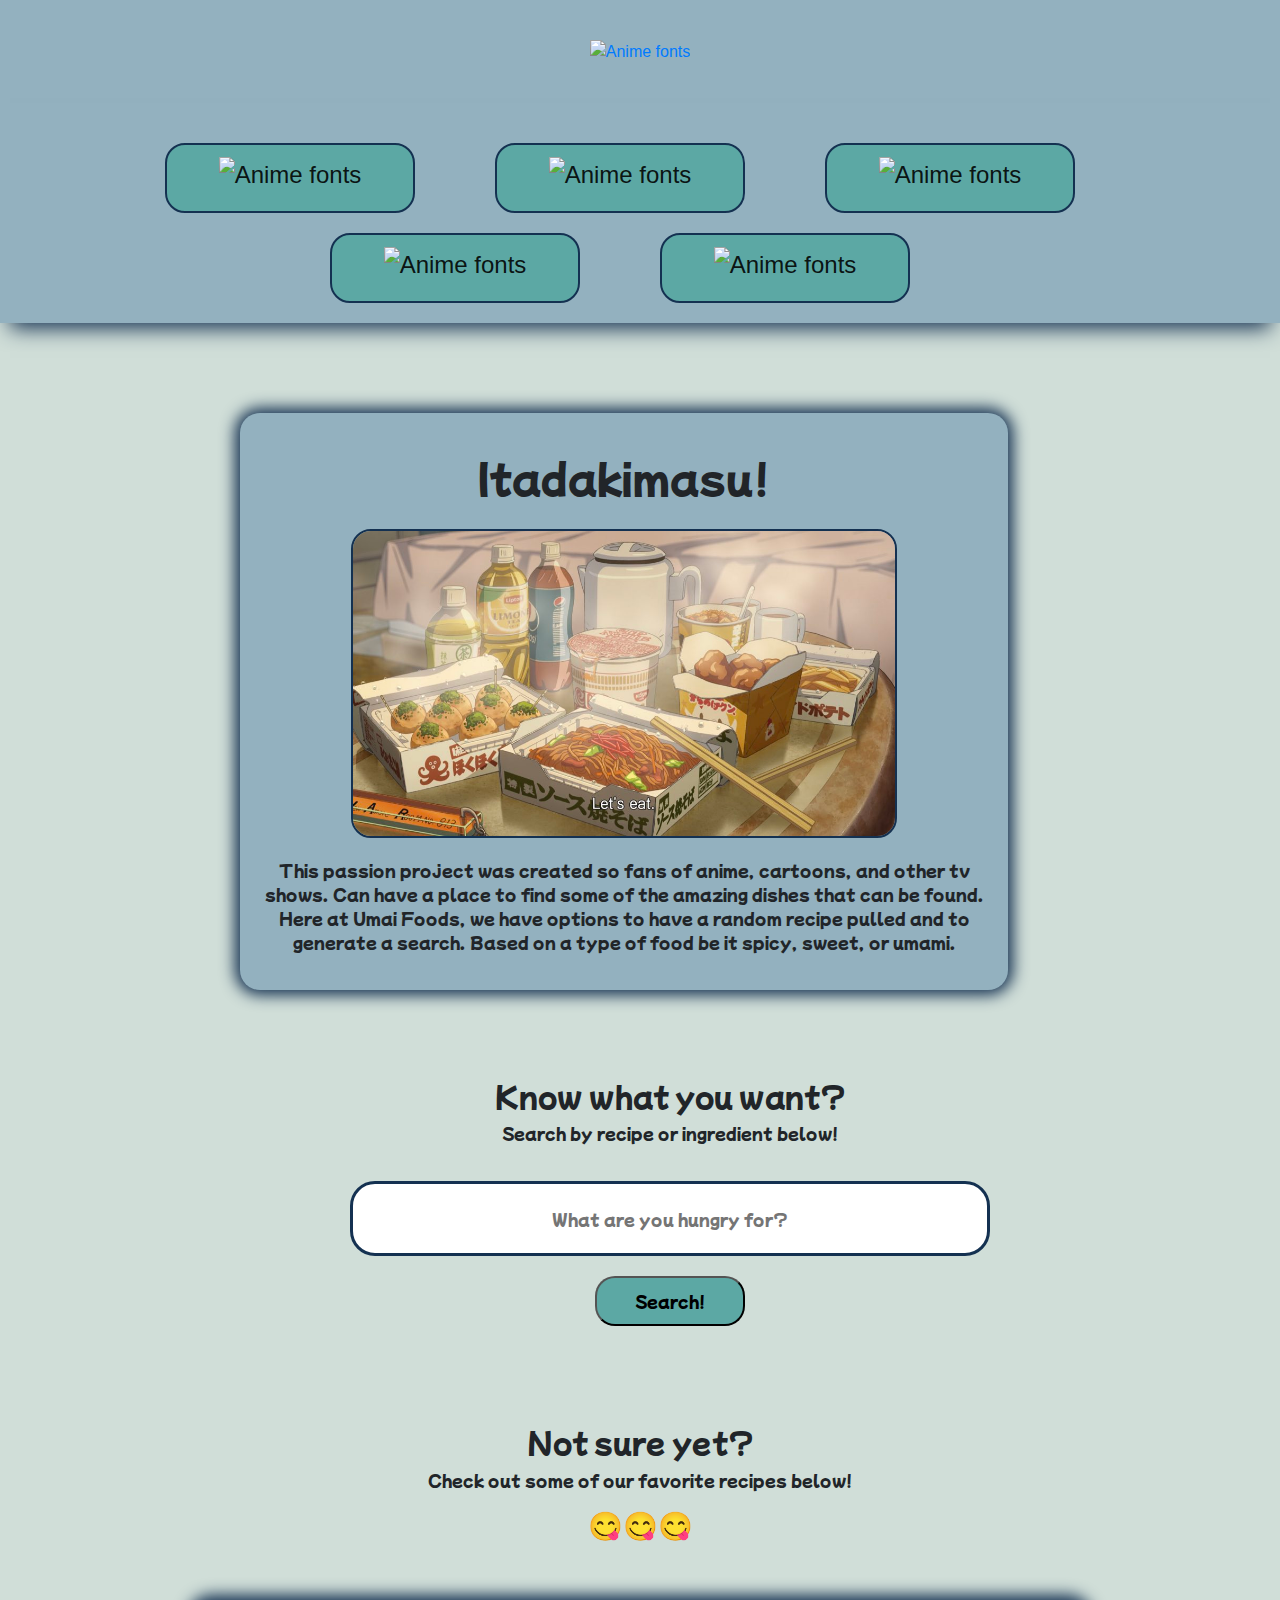
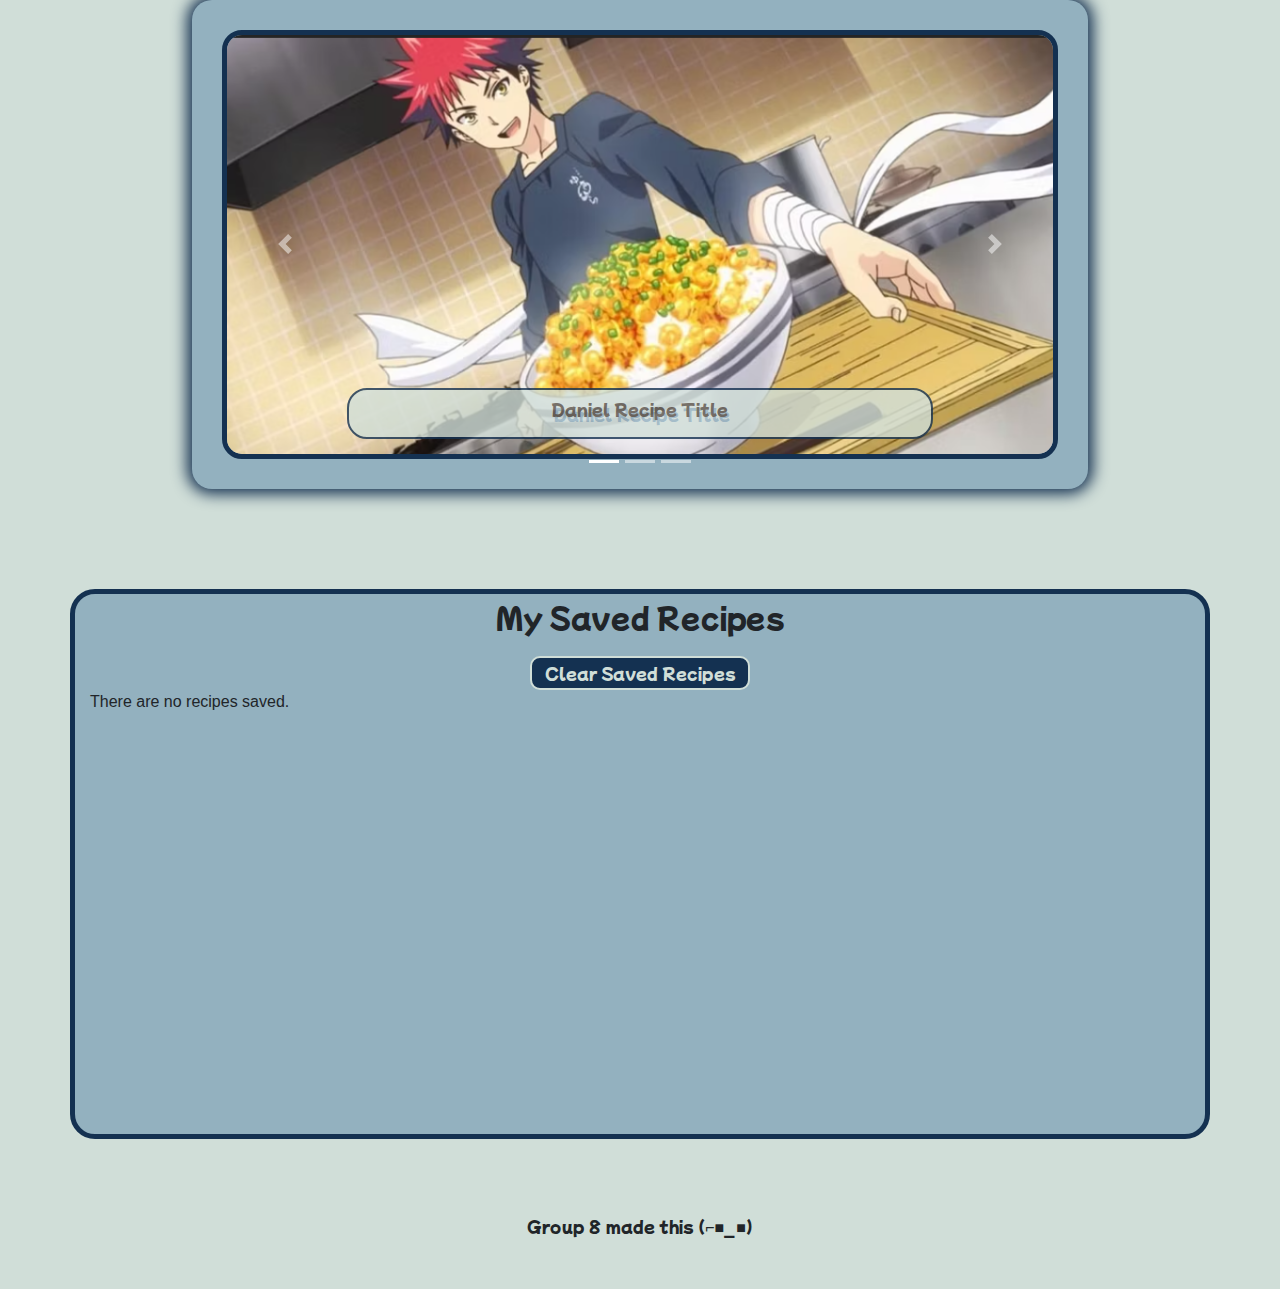
==== index.html @ 4c0e328c "Merge pull request #60 from Idjjurado/page-styling" ====
<!DOCTYPE html>
<html lang="en">
<head>
    <meta charset="UTF-8">
    <meta http-equiv="X-UA-Compatible" content="IE=edge">
    <meta name="viewport" content="width=device-width, initial-scale=1.0">
    <title>UMAI FOODS! 🌶 </title>
    <link rel="stylesheet" href="https://cdn.jsdelivr.net/npm/bootstrap@4.3.1/dist/css/bootstrap.min.css" 
    integrity="sha384-ggOyR0iXCbMQv3Xipma34MD+dH/1fQ784/j6cY/iJTQUOhcWr7x9JvoRxT2MZw1T" 
    crossorigin="anonymous">

           <!-- google fonts -->
    <link rel="preconnect" href="https://fonts.googleapis.com">
    <link rel="preconnect" href="https://fonts.gstatic.com" crossorigin>
    <link href="https://fonts.googleapis.com/css2?family=Indie+Flower&family=Sedgwick+Ave+Display&family=Varela+Round&display=swap" rel="stylesheet">
    <link href="https://fonts.googleapis.com/css2?family=Mochiy+Pop+P+One&display=swap" rel="stylesheet">
  
    <link rel="stylesheet" href="//code.jquery.com/ui/1.13.2/themes/base/jquery-ui.css">
    <link rel="stylesheet" href="./assets/css/reset.css">
    <link href="https://cdn.jsdelivr.net/npm/bootstrap@5.1.3/dist/css/bootstrap.min.css" rel="stylesheet" 
    integrity="sha384-1BmE4kWBq78iYhFldvKuhfTAU6auU8tT94WrHftjDbrCEXSU1oBoqyl2QvZ6jIW3" crossorigin="anonymous">
    <link rel="stylesheet" href="https://cdn.jsdelivr.net/npm/bootstrap@4.3.1/dist/css/bootstrap.min.css">

    <link rel="stylesheet" href="./assets/css/style.css">

</head>
<body>
  <header>
  <div id="headerTitle">
    <h3>(∩^o^)⊃━☆</h3>
    <a href="./index.html"><span>
      <img src="./assets/images/sootsprite.gif" alt="animated dancing soot sprite">
    </span><img src="https://see.fontimg.com/api/renderfont4/1pK2/eyJyIjoiZnMiLCJoIjo2NSwidyI6MTAwMCwiZnMiOjY1LCJmZ2MiOiIjMDAwMDAwIiwiYmdjIjoiI0ZGRkZGRiIsInQiOjF9/VW1haSBGb29kcw/yeyey.png" 
    alt="Anime fonts"><span>
      <img src="./assets/images/sootsprite.gif" alt="animated dancing soot sprite">
    </span></a>
    <h3>o(^▽^)o</h3>
  </div>
    <nav class="navbar navbar-expand-lg navbar-light">
        <section class="container-fluid">
          <button class="navbar-toggler" type="button" data-bs-toggle="collapse" data-bs-target="#navbarTogglerDemo01" 
          aria-controls="navbarTogglerDemo01" aria-expanded="false" aria-label="Toggle navigation">
            <span class="navbar-toggler-icon"></span>
          </button>
          <section class="collapse navbar-collapse" id="navbarTogglerDemo01">
            <ul class="navbar-nav me-auto mb-2 mb-lg-0">
              <li class="nav-item">
                <a class="nav-link one active" href="./umami.html">
                  <img src="https://see.fontimg.com/api/renderfont4/1pK2/eyJyIjoiZnMiLCJoIjozMCwidyI6MTAwMCwiZnMiOjMwLCJmZ2MiOiIjMDAwMDAwIiwiYmdjIjoiI0ZGRkZGRiIsInQiOjF9/dW1hbWk/yeyey.png" alt="Anime fonts">
                  <span class="hover-text">🍄うま味🍄</span>
                </a>
              </li>
              <li class="nav-item">
                <a class="nav-link two active" href="./sweet.html">
                  <img src="https://see.fontimg.com/api/renderfont4/1pK2/eyJyIjoiZnMiLCJoIjozMCwidyI6MTAwMCwiZnMiOjMwLCJmZ2MiOiIjMDAwMDAwIiwiYmdjIjoiI0ZGRkZGRiIsInQiOjF9/c3dlZXQ/yeyey.png" alt="Anime fonts">
                  <span class="hover-text">🍭甘い🍭</span>
                </a>
              </li>
              <li class="nav-item">
                <a class="nav-link three active" href="./spicy.html">
                  <img src="https://see.fontimg.com/api/renderfont4/1pK2/eyJyIjoiZnMiLCJoIjozMCwidyI6MTAwMCwiZnMiOjMwLCJmZ2MiOiIjMDAwMDAwIiwiYmdjIjoiI0ZGRkZGRiIsInQiOjF9/c3BpY3k/yeyey.png" alt="Anime fonts">
                  <span class="hover-text">🔥辛い食べ物🔥</span>
                </a>
              </li>
              <li class="nav-item">
                <a class="nav-link four active" href="./Surprise.html">
                  <img src="https://see.fontimg.com/api/renderfont4/1pK2/eyJyIjoiZnMiLCJoIjozMCwidyI6MTAwMCwiZnMiOjMwLCJmZ2MiOiIjMDAwMDAwIiwiYmdjIjoiI0ZGRkZGRiIsInQiOjF9/c3VycHJpc2UgbWU/yeyey.png" alt="Anime fonts">
                  <span class="hover-text">‼️サプライズ‼️</span>
                </a>
              </li>
              <li class="nav-item">
                <a class="nav-link five active" href="#favorites">
                  <img src="https://see.fontimg.com/api/renderfont4/1pK2/eyJyIjoiZnMiLCJoIjozMCwidyI6MTAwMCwiZnMiOjMwLCJmZ2MiOiIjMDAwMDAwIiwiYmdjIjoiI0ZGRkZGRiIsInQiOjF9/ZmF2b3JpdGVz/yeyey.png" alt="Anime fonts">
                  <span class="hover-text">(❤️ ω ❤️)</span>
                </a>
              </li>
            </ul>
          </section>
        </section>
      </nav>
  </header>
  <div id="mainEL">
    <div id="firstEL">
      <aside id="about-us">
        <h3>Itadakimasu!</h3>
        <img id="aboutImage" src="./assets/images/Food Banner.jpg" alt="feast with caption lets eat">
        <p>This passion project was created so fans of anime, cartoons,
           and other tv shows. Can have a place to find some of the amazing
           dishes that can be found. Here at Umai Foods, we have
           options to have a random recipe pulled and to generate a search.
           Based on a type of food be it spicy, sweet, or umami.
      </aside>
    </div>

    <div  id="searchEL">
      <h3>Know what you want?</h3>
      <p>Search by recipe or ingredient below!</p>
      <input type="textbox" id="input-recipe" placeholder="What are you hungry for?">
      <a href="./recipe-search.html"><button>Search!</button></a>
    </div>

  <!-- Carosousel Body -->
  <section id="thirdEL">
    <div>
      <h3>Not sure yet?</h3>
      <p>Check out some of our favorite recipes below!</p>
      <h3>😋😋😋</h3>
    </div>
      <div id="carouselExampleIndicators" class="carousel slide" data-ride="carousel">
        <ol class="carousel-indicators">
          <li data-target="#carouselExampleIndicators" data-slide-to="0" class="active"></li>
          <li data-target="#carouselExampleIndicators" data-slide-to="1"></li>
          <li data-target="#carouselExampleIndicators" data-slide-to="2"></li>
        </ol>
        <div class="carousel-inner">
          <!-- <h2>Featured Recipes: 😋</h2> -->
        <div class="carousel-item active">
          <a href="">
            <img class="d-block w-100" src="./assets/images/potato.png" alt="First slide">
          </a>
          <div class="carousel-caption d-none d-md-block">
            <h3>Daniel Recipe Title</h3>
          </div>
          </div>
        <div class="carousel-item">
          <a href="">
            <img class="d-block w-100" src="./assets/images/potato.png" alt="Second slide">
          </a>
            <div class="carousel-caption d-none d-md-block">
              <h3>Trenton Recipe Title</h3>
              <p>no one knows what anime this is, and thats ok</p>
              <link href = "https://leitesculinaria.com/372851/recipes-chocolate-peanut-butter-cookies.html">
          </div>
          </div>
        <div class="carousel-item">
          <a href="">
            <img class="d-block w-100" src="./assets/images/potato.png" alt="Third slide">
          </a>
            <div class="carousel-caption d-none d-md-block">
              <h3>Shanna Recipe Title</h3>
            </div>
          </div>
        <div class="carousel-item">
          <a href="">
            <img class="d-block w-100" src="./assets/images/potato.png" alt="Fourth slide">
          </a>
            <div class="carousel-caption d-none d-md-block">
              <h3>Ishmael Recipe Title</h3>
            </div>
        </div>
        <a class="carousel-control-prev" href="#carouselExampleIndicators" role="button" data-slide="prev">
          <span class="carousel-control-prev-icon" aria-hidden="true"></span>
          <span class="sr-only">Previous</span>
        </a>
        <a class="carousel-control-next" href="#carouselExampleIndicators" role="button" data-slide="next">
          <span class="carousel-control-next-icon" aria-hidden="true"></span>
          <span class="sr-only">Next</span>
        </a>
      </section>
      </div>
    
    <section id="bottom">
      <div class="container">
      <h3>My Saved Recipes</h3>
      <button id="clear">Clear Saved Recipes</button>
      <div id="favorites">
        
      </div>
    </div>
    </section>
    

      <footer>
        <section>
              <p>Group 8 made this (⌐■_■)</p>
        </section>
      </footer>
</body>
          <script src="https://code.jquery.com/jquery-3.6.4.min.js" 
          integrity="sha256-oP6HI9z1XaZNBrJURtCoUT5SUnxFr8s3BzRl+cbzUq8=" 
          crossorigin="anonymous">
          </script>    

          <script src="https://code.jquery.com/ui/1.13.2/jquery-ui.js">
          </script>

          <script src="https://cdn.jsdelivr.net/npm/bootstrap@4.3.1/dist/js/bootstrap.min.js" 
          integrity="sha384-JjSmVgyd0p3pXB1rRibZUAYoIIy6OrQ6VrjIEaFf/nJGzIxFDsf4x0xIM+B07jRM" 
          crossorigin="anonymous">
          </script>

          <script src="https://cdn.jsdelivr.net/npm/bootstrap@5.3.0-alpha3/dist/js/bootstrap.bundle.min.js" integrity="sha384-ENjdO4Dr2bkBIFxQpeoTz1HIcje39Wm4jDKdf19U8gI4ddQ3GYNS7NTKfAdVQSZe" 
          crossorigin="anonymous"></script>

          <script src="https://ajax.googleapis.com/ajax/libs/jquery/3.6.4/jquery.min.js"></script>

      <script src="./assets/js/script.js"></script>
</html>
---- assets/css/style.css ----
:root {
--walnut-brown: #585147ff;
--mint-cream: #d0ded8ff;
--cadet-gray: #93b1bfff;
--verdigris: #5ca8a4ff;
--prussian-blue: #143151ff;
}

/* * {
    border: 2px solid black;
} */

body {
    background-color: var(--mint-cream);
}


/* This is all header stuff */

header {
    background-color: var(--cadet-gray);
    width: 100%;
    position: sticky;
    top: 0;
    z-index: 1;
}

ul {
    display: flex;
}

header h3 {
    content-visibility: hidden;
    text-align: center;
    padding-top: 25px;
    height: 75px;
    width: 200px;
}

header h3:hover {
    content-visibility: visible;
}

#headerTitle {
    display: flex;
    justify-content: space-evenly;
    align-items: center;
    background-color: var(--cadet-gray);
    padding: 10px;
}


/* This is all of the buttons in the header */

.nav-item {
    height: fit-content;
    width: fit-content;
    text-align: center;
    min-width: 250px;
    min-height: 70px;
    position: relative;
    right: 30px;
    background-color: var(--verdigris);
    border-radius: 20px;
    margin: 20px 30px 0px 50px;
    padding-top: 10px;
    border: 2px solid var(--prussian-blue);
    font-size: 150%;
}

.three:hover {
    width: 250px;
    height: 35px;
}

.four:hover {
    width: 380px;
    height: 35px;
}

.five:hover {
    width: 300px;
    height: 35px;
}

.navbar {
    box-shadow: 0px 15px 20px -10px var(--prussian-blue);
    padding: 20px;
}

.navbar {
    background-color: var(--cadet-gray);
    display: flex;
}

.nav-link {
    padding: 0;
}

.nav-link img {
    height: 35px;
    background-color: var(--verdigris);
}

.nav-item img:hover {
    display: none;
}


.hover-text {
    display: none;
}

.nav-item img:hover + .hover-text {
    display: inline;
    font-size: 30px;
    padding: 0;
    border-radius: 10px;
    background-color: var(--verdigris);
    font-family: 'Mochiy Pop P One', sans-serif;
 
}


.nav-item:hover + .nav-item img:hover {
    display: none;
}


/* Main page elements */

#mainEL {
    display: flex;
    flex-wrap: wrap;
    flex-direction: row;
    background-color: var(--mint-cream);
}


#about-us {
    background-color: var(--cadet-gray);
    width: 60%;
    margin: 90px;
    text-align: center;
    border-radius: 20px;
    font-family: 'Mochiy Pop P One', sans-serif;
    box-shadow: 0px 0px 15px 5px var(--prussian-blue);
    padding: 20px;
}

#aboutImage {
    width: 75%;
    margin: 20px;
    border: 2px solid var(--prussian-blue);
    border-radius: 20px;
}

#about-us h3 {
    font-size: 40px;
    margin-top: 20px;
    font-family: 'Mochiy Pop P One', sans-serif;
}

#firstEL {
    justify-content: center;
    width: 35%;
    background-color: var(--mint-cream);
}

#searchEL {
    display: flex;
    flex-direction: column;
    justify-content: center;
    align-items: center;
    width: 25%;
    font-family: 'Mochiy Pop P One', sans-serif;
}

#searchEL input {
    height: 75px;
    width: 100%;
    border-radius: 25px;
    border: 3px solid var(--prussian-blue);
    text-align: center;
    font-family: 'Mochiy Pop P One', sans-serif;
    margin: 20px;
}

#searchEL button {
    height: 50px;
    width: 150px;
    background-color: var(--verdigris);
    border-radius: 20px;
}

#searchEL button:hover {
    background-color: var(--cadet-gray);
    border: 2px solid var(--walnut-brown);
    box-shadow: 5px 5px 5px var(--prussian-blue);
}

#thirdEL {
    display: flex;
    flex-direction: column;
    justify-content: center;
    align-items: center;
    background-color: var(--mint-cream);
    width: 40%;
    text-align: center;
    font-family: 'Mochiy Pop P One', sans-serif;
}

#bottom {
    height: 550px;
}

/* This is all the carousel stuff */

#carouselExampleIndicators {
    background-color: var(--cadet-gray);
    box-shadow: 0px 0px 15px 5px var(--prussian-blue);
    height: fit-content;
    width: 70%;
    margin: 50px;
    /* margin-left: 120px; */
    border-radius: 20px;
    padding: 30px;
    z-index: 0;
}

.carousel-inner h2{
    text-align: center;
    padding-bottom:  20px;
    font-family: 'Mochiy Pop P One', sans-serif;
}

.carousel-inner img {
    border-radius: 20px;
    border: 5px solid var(--prussian-blue);
}

.carousel-caption {
    border: 2px solid var(--prussian-blue);
    border-radius: 20px;
    opacity: 0.8;
    background-color: var(--mint-cream);
    height: fit-content;
    font-family: 'Mochiy Pop P One', sans-serif;
    padding: 10px;
}
.carousel-caption > h3 {
    color: var(--walnut-brown);
    text-shadow: 2px 5px var(--cadet-gray);
    font-size: 100%;

}

.carousel-caption > p {
    color: var(--walnut-brown);
}


/* This is the saved recipes container stuff */
.container {
    display: flex;
    flex-direction: column;
    align-items: center;
    height: 100%;
    width: 100%;
    background-color: var(--cadet-gray);
    text-align: center;
    border-radius: 25px;
    border: 5px solid var(--prussian-blue);
}

.container h3 {
    height: 10%;
    width: 100%;
    padding-top: 7px;
    font-family: 'Mochiy Pop P One', sans-serif;
}

.container button {
    width: 20%;
    background-color: var(--prussian-blue);
    color: var(--mint-cream);
    border: 2px solid var(--mint-cream);
    border-radius: 10px;
    font-family: 'Mochiy Pop P One', sans-serif;
    padding: 3px;
}

.container button:hover {
    background-color: var(--verdigris);
    color: var(--prussian-blue);
}

#favorites {
    display: flex;
    background-color: var(--cadet-gray);
    height: 80%;
    width: 100%;
    max-height: fit-content;
}

#favorites div {
    background-color: var(--mint-cream);
    padding: 10px;
    margin: 10px;
    border: 2px solid var(--prussian-blue);
    border-radius: 20px;
    box-shadow: 5px 5px 5px var(--walnut-brown);
    font-family: 'Mochiy Pop P One', sans-serif;
    align-items: center;
    width: 20%;
}

#favorites ul {
    display: flex;
    flex-direction: column;
    align-items: center;
}


footer {
    height: 150px;
    width: 100%;
    text-align: center;
    padding-top: 75px;
    font-family: 'Mochiy Pop P One', sans-serif;

}


@media only screen and (max-width: 1879px) {
    ul {
        flex-wrap: wrap;
        justify-content: center;
        align-items: center;
    }
}

@media only screen and (max-width: 1520px) {
    
    #headerTitle span {
        display: none;
    }

    #mainEL {
        flex-direction: column;
    }

    #firstEL {
        width: 100%;
        margin-left: 150px;
    }
    #searchEL {
        width: 50%;
        margin-left: 350px;
        margin-bottom: 100px;
    }
    #thirdEL {
        width: 100%;
    }

    #bottom {
        margin-top: 50px;
    }
} 

@media only screen and (max-width: 991px) {

    #headerTitle img {
        display: none;
    }

    #headerTitle a::after {
        content: "Umai Foods";
        font-size: 50px;
        font-family: 'Mochiy Pop P One', sans-serif;
        color: var(--prussian-blue);

    }
    #searchEL {
        width: 50%;
        margin-left: 150px;
        /* margin-right: 400px; */
        margin-bottom: 100px;
    }

    #firstEL {
        margin-left: 0px;
    } 
}
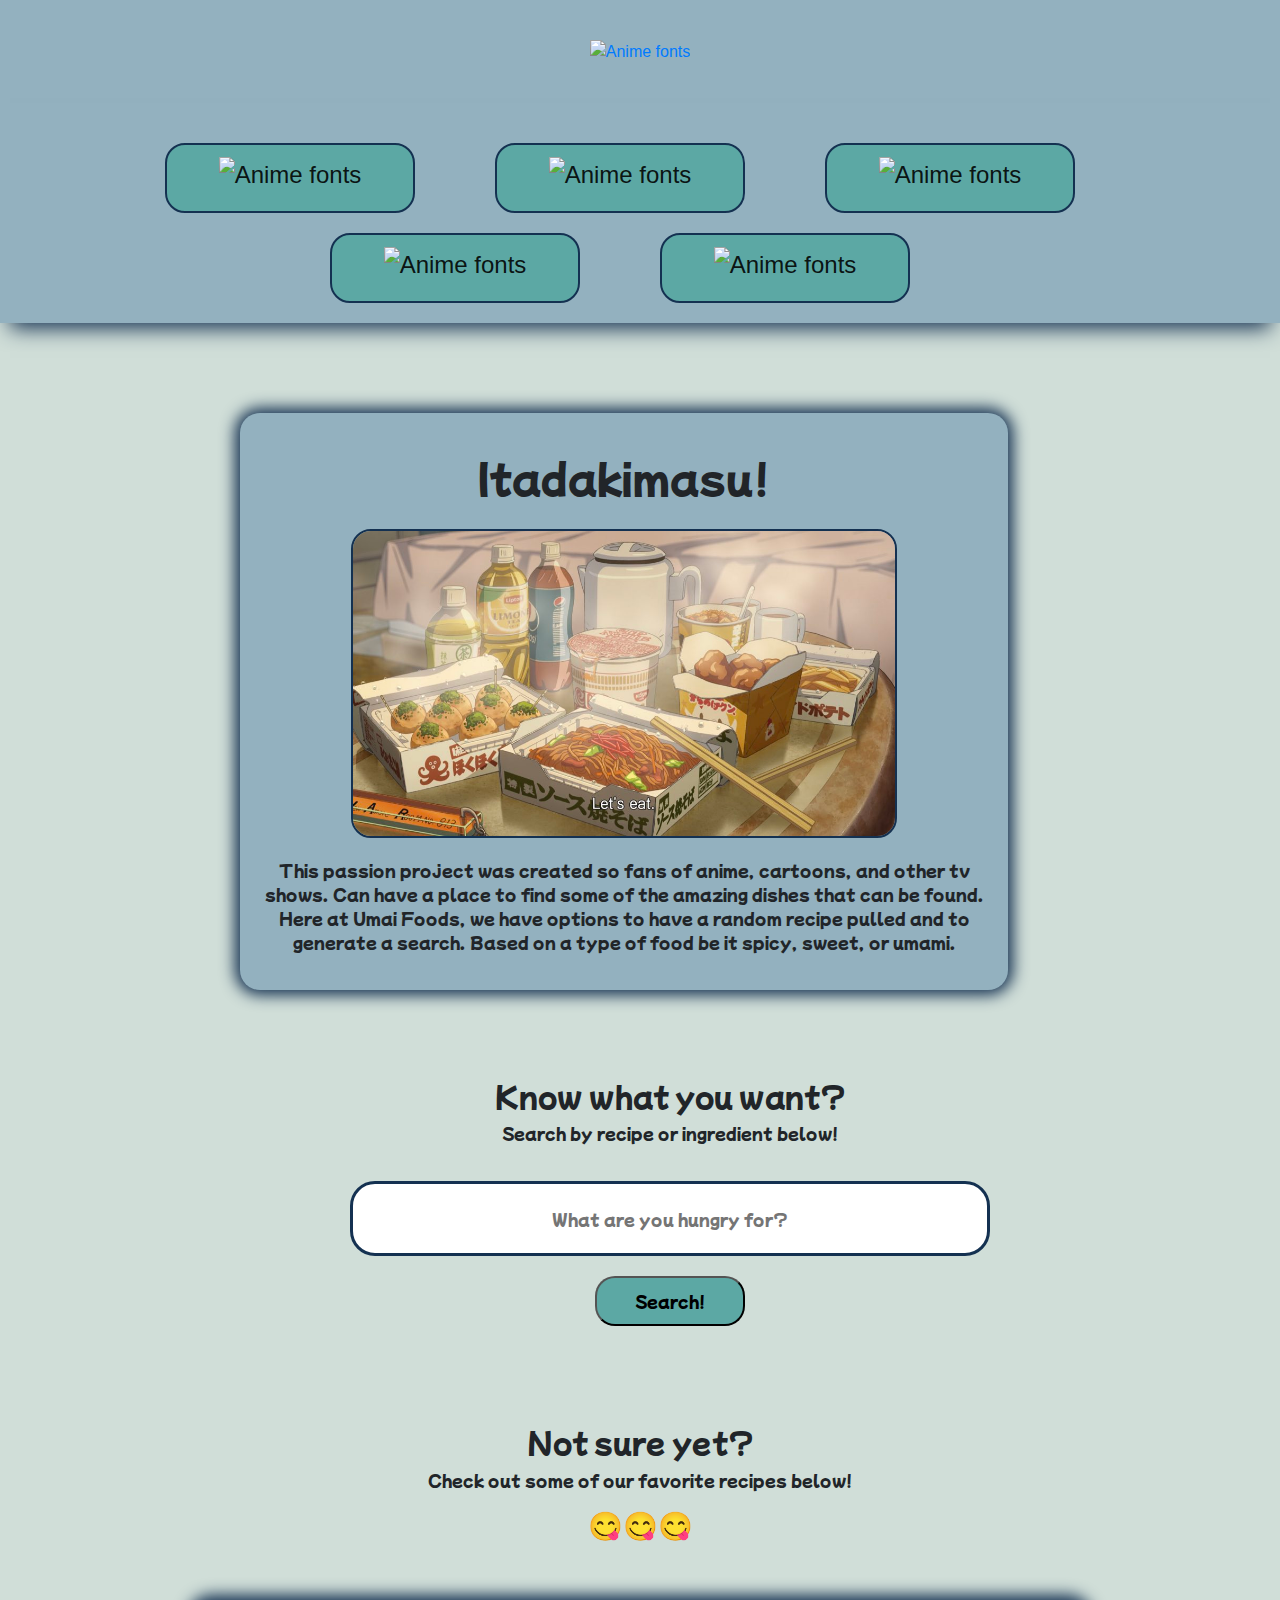
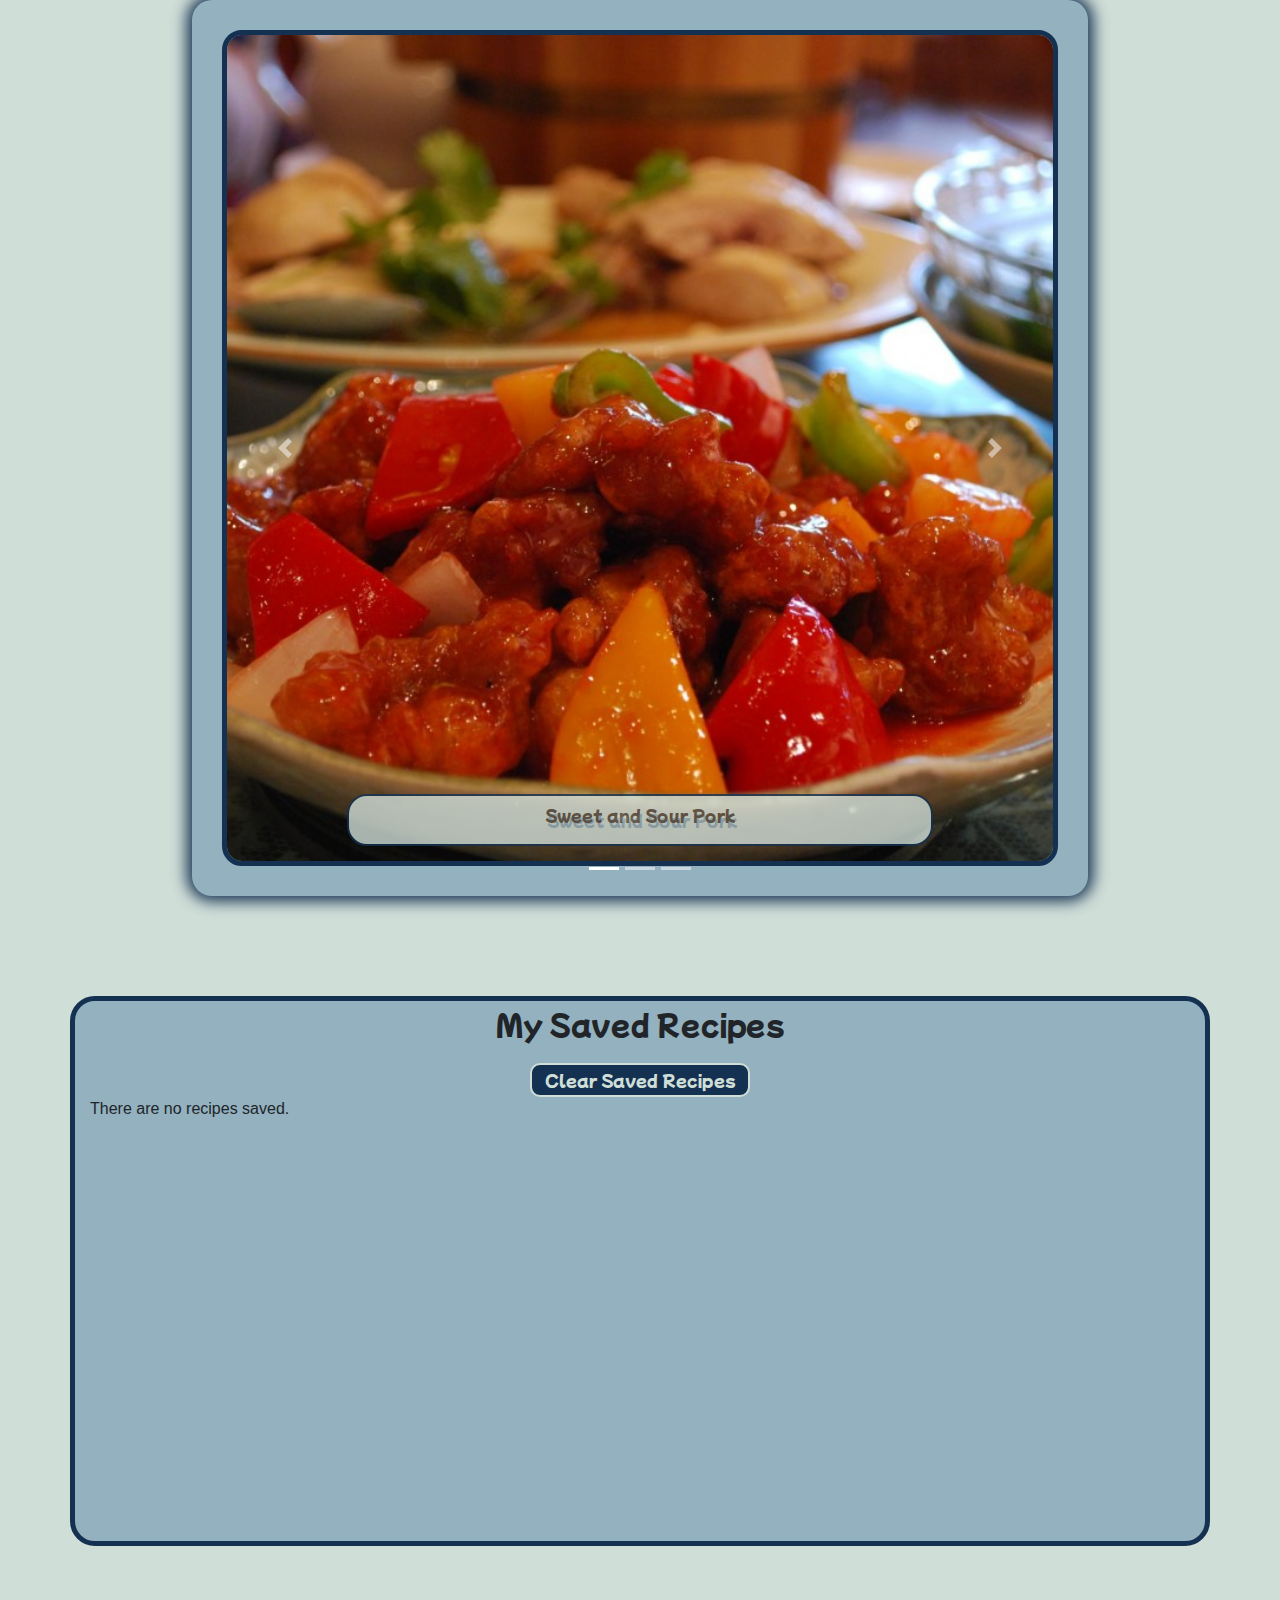
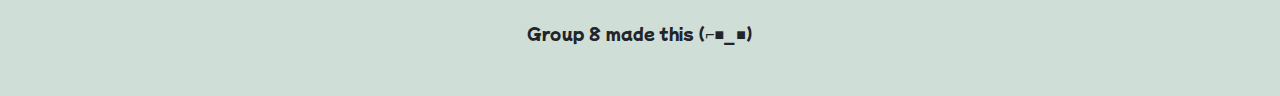
==== commit 0733aabf: "trent's card" ====
--- a/index.html
+++ b/index.html
@@ -115,29 +115,27 @@
         <div class="carousel-inner">
           <!-- <h2>Featured Recipes: 😋</h2> -->
         <div class="carousel-item active">
-          <a href="">
-            <img class="d-block w-100" src="./assets/images/potato.png" alt="First slide">
+          <a href="https://idjjurado.github.io/UMAI-foods/recipe-search.html">
+            <img class="d-block w-100" src="./assets/images/Sweet and sour pork.jpg" alt="Plate with sweet and sour pork">
           </a>
           <div class="carousel-caption d-none d-md-block">
-            <h3>Daniel Recipe Title</h3>
+            <h3>Sweet and Sour Pork</h3>
           </div>
           </div>
         <div class="carousel-item">
-          <a href="">
-            <img class="d-block w-100" src="./assets/images/potato.png" alt="Second slide">
+          <a href="https://idjjurado.github.io/UMAI-foods/recipe-search.html">
+            <img class="d-block w-100" src="./assets/images/gordon-ramsey-eggs.png" alt="Second slide">
           </a>
             <div class="carousel-caption d-none d-md-block">
-              <h3>Trenton Recipe Title</h3>
-              <p>no one knows what anime this is, and thats ok</p>
-              <link href = "https://leitesculinaria.com/372851/recipes-chocolate-peanut-butter-cookies.html">
+              <h3>The Classic Egg Omlette</h3>
           </div>
           </div>
         <div class="carousel-item">
-          <a href="">
-            <img class="d-block w-100" src="./assets/images/potato.png" alt="Third slide">
+          <a href="https://leitesculinaria.com/372851/recipes-chocolate-peanut-butter-cookies.html">
+            <img class="d-block w-100" src="./assets/images/chocolate-peanut-butter-cookies.png" alt="Third slide">
           </a>
             <div class="carousel-caption d-none d-md-block">
-              <h3>Shanna Recipe Title</h3>
+              <h3>Chocolate Peanut Butter Cookies</h3>
             </div>
           </div>
         <div class="carousel-item">
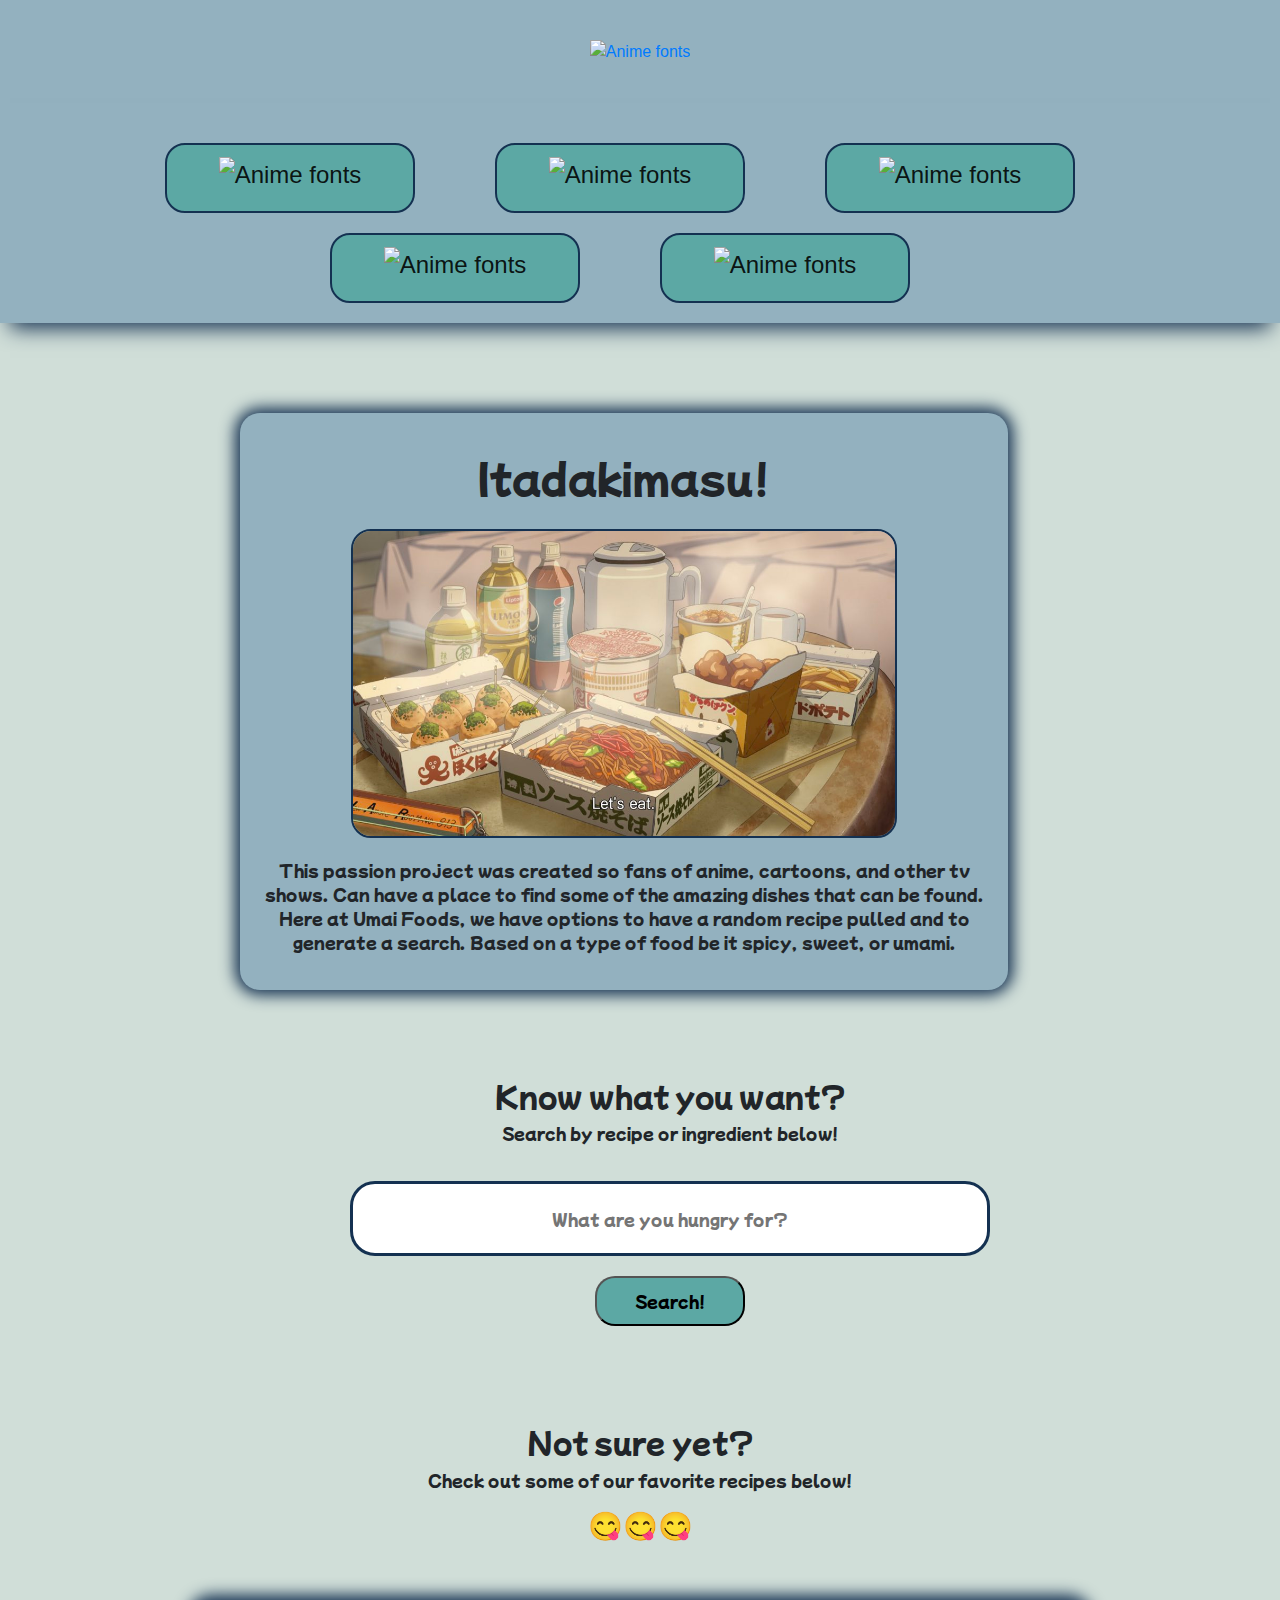
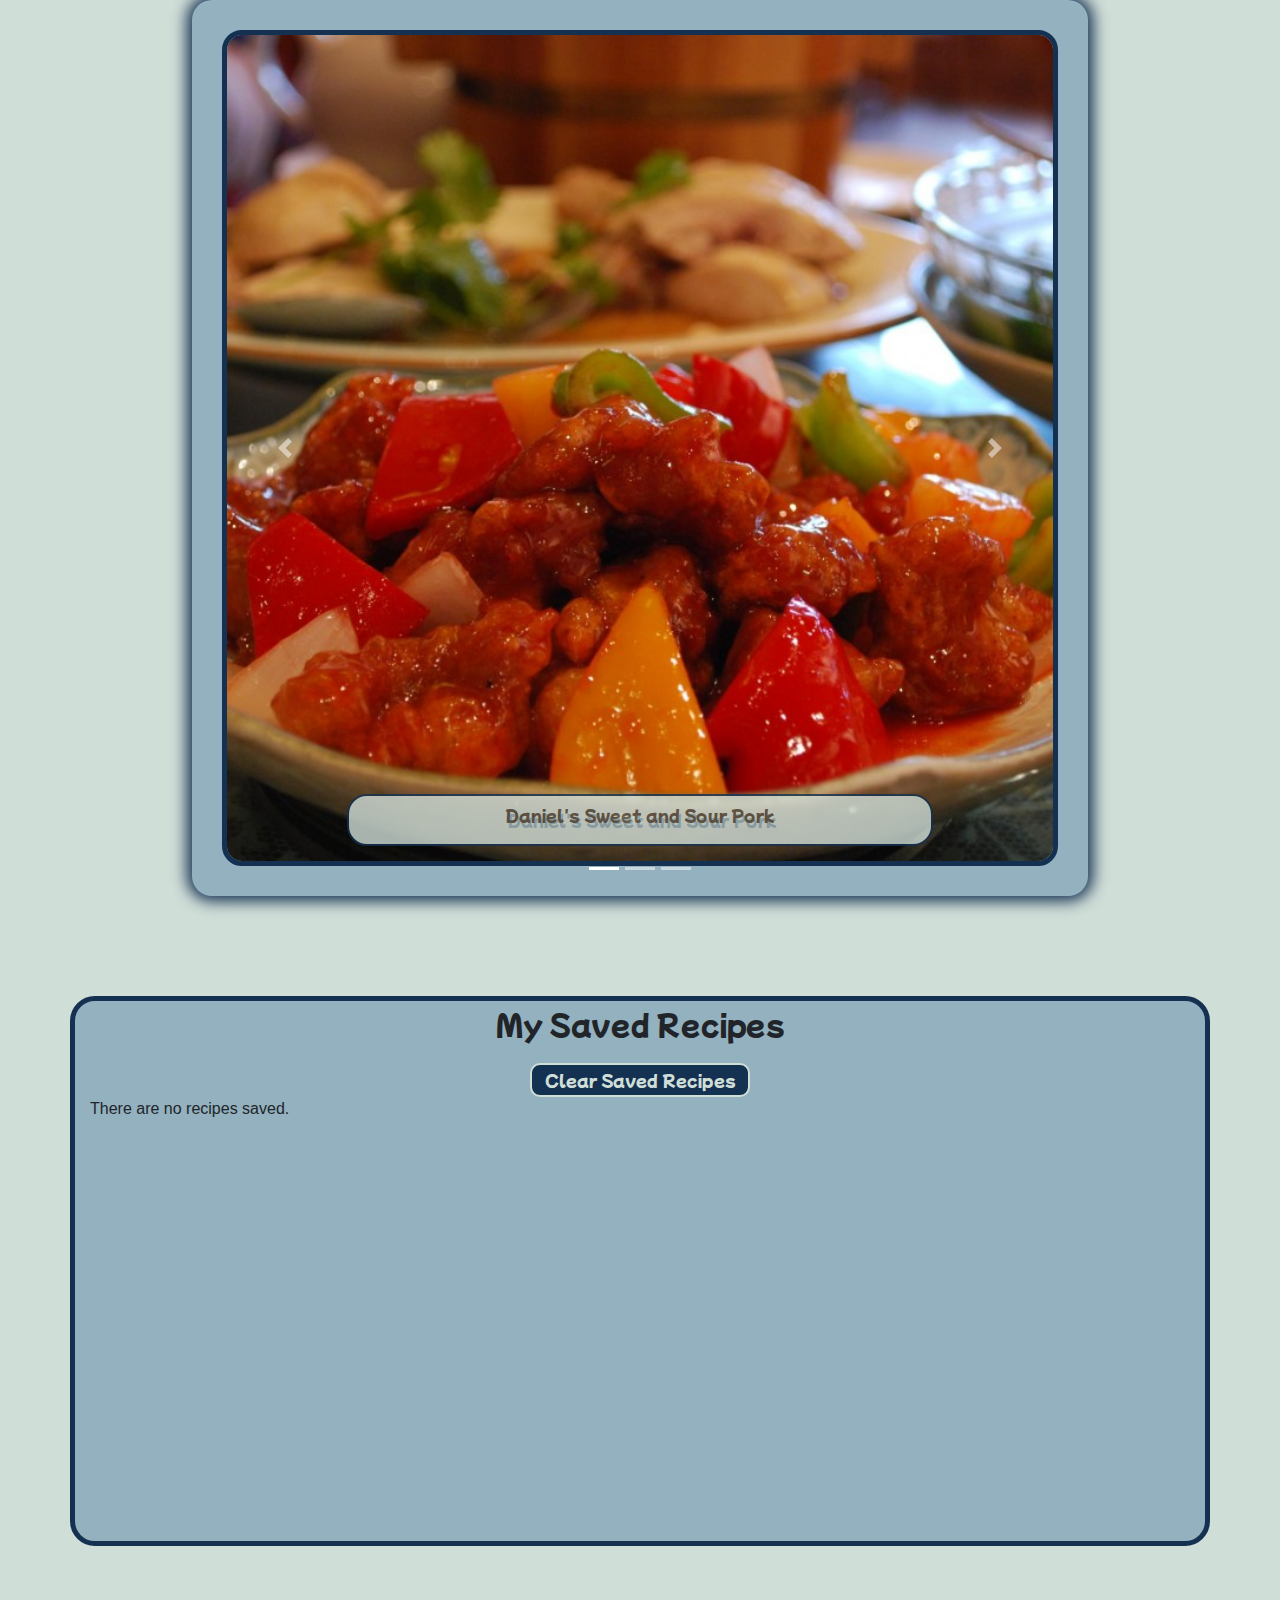
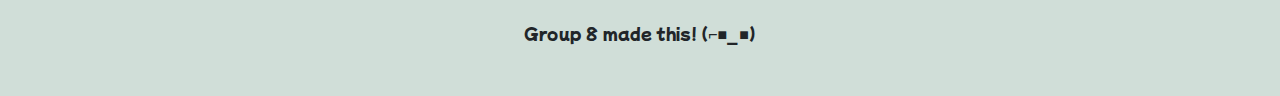
==== commit 6e6500e5: "Merge branch 'develop' into js-wiring/card-creation" ====
--- a/index.html
+++ b/index.html
@@ -115,35 +115,35 @@
         <div class="carousel-inner">
           <!-- <h2>Featured Recipes: 😋</h2> -->
         <div class="carousel-item active">
-          <a href="https://idjjurado.github.io/UMAI-foods/recipe-search.html">
+          <a href="https://www.recipetineats.com/sweet-and-sour-pork/">
             <img class="d-block w-100" src="./assets/images/Sweet and sour pork.jpg" alt="Plate with sweet and sour pork">
           </a>
           <div class="carousel-caption d-none d-md-block">
-            <h3>Sweet and Sour Pork</h3>
+            <h3>Daniel's Sweet and Sour Pork</h3>
           </div>
           </div>
         <div class="carousel-item">
-          <a href="https://idjjurado.github.io/UMAI-foods/recipe-search.html">
-            <img class="d-block w-100" src="./assets/images/gordon-ramsey-eggs.png" alt="Second slide">
+          <a href="https://familymealblog.com/2013/02/18/the-humble-omelet-if-you-have-eggs-you-have-a-meal/">
+            <img class="d-block w-100" src="./assets/images/gordon-ramsey-eggs.png" alt="Gordon Ramsey Eggs">
           </a>
             <div class="carousel-caption d-none d-md-block">
-              <h3>The Classic Egg Omlette</h3>
+              <h3>Trenton's Classic Egg Omlette</h3>
           </div>
           </div>
         <div class="carousel-item">
           <a href="https://leitesculinaria.com/372851/recipes-chocolate-peanut-butter-cookies.html">
-            <img class="d-block w-100" src="./assets/images/chocolate-peanut-butter-cookies.png" alt="Third slide">
+            <img class="d-block w-100" src="./assets/images/chocolate-peanut-butter-cookies.png" alt="Penut Butter Chocolate Cookies">
           </a>
             <div class="carousel-caption d-none d-md-block">
-              <h3>Chocolate Peanut Butter Cookies</h3>
+              <h3>Shanna's Chocolate Peanut Butter Cookies</h3>
             </div>
           </div>
         <div class="carousel-item">
-          <a href="">
-            <img class="d-block w-100" src="./assets/images/potato.png" alt="Fourth slide">
+          <a href="https://www.tablespoon.com/recipes/copycat-kfc-original-style-chicken/97c93d14-9d8c-4bc7-96dc-1e0b37e4fcaa">
+            <img class="d-block w-100" src="./assets/images/fried chicken.png" alt="Kentucky Fried Chicken">
           </a>
             <div class="carousel-caption d-none d-md-block">
-              <h3>Ishmael Recipe Title</h3>
+              <h3>Ishmael's Kentuky Fried Chicken</h3>
             </div>
         </div>
         <a class="carousel-control-prev" href="#carouselExampleIndicators" role="button" data-slide="prev">
@@ -170,7 +170,7 @@
 
       <footer>
         <section>
-              <p>Group 8 made this (⌐■_■)</p>
+              <p>Group 8 made this! (⌐■_■)</p>
         </section>
       </footer>
 </body>
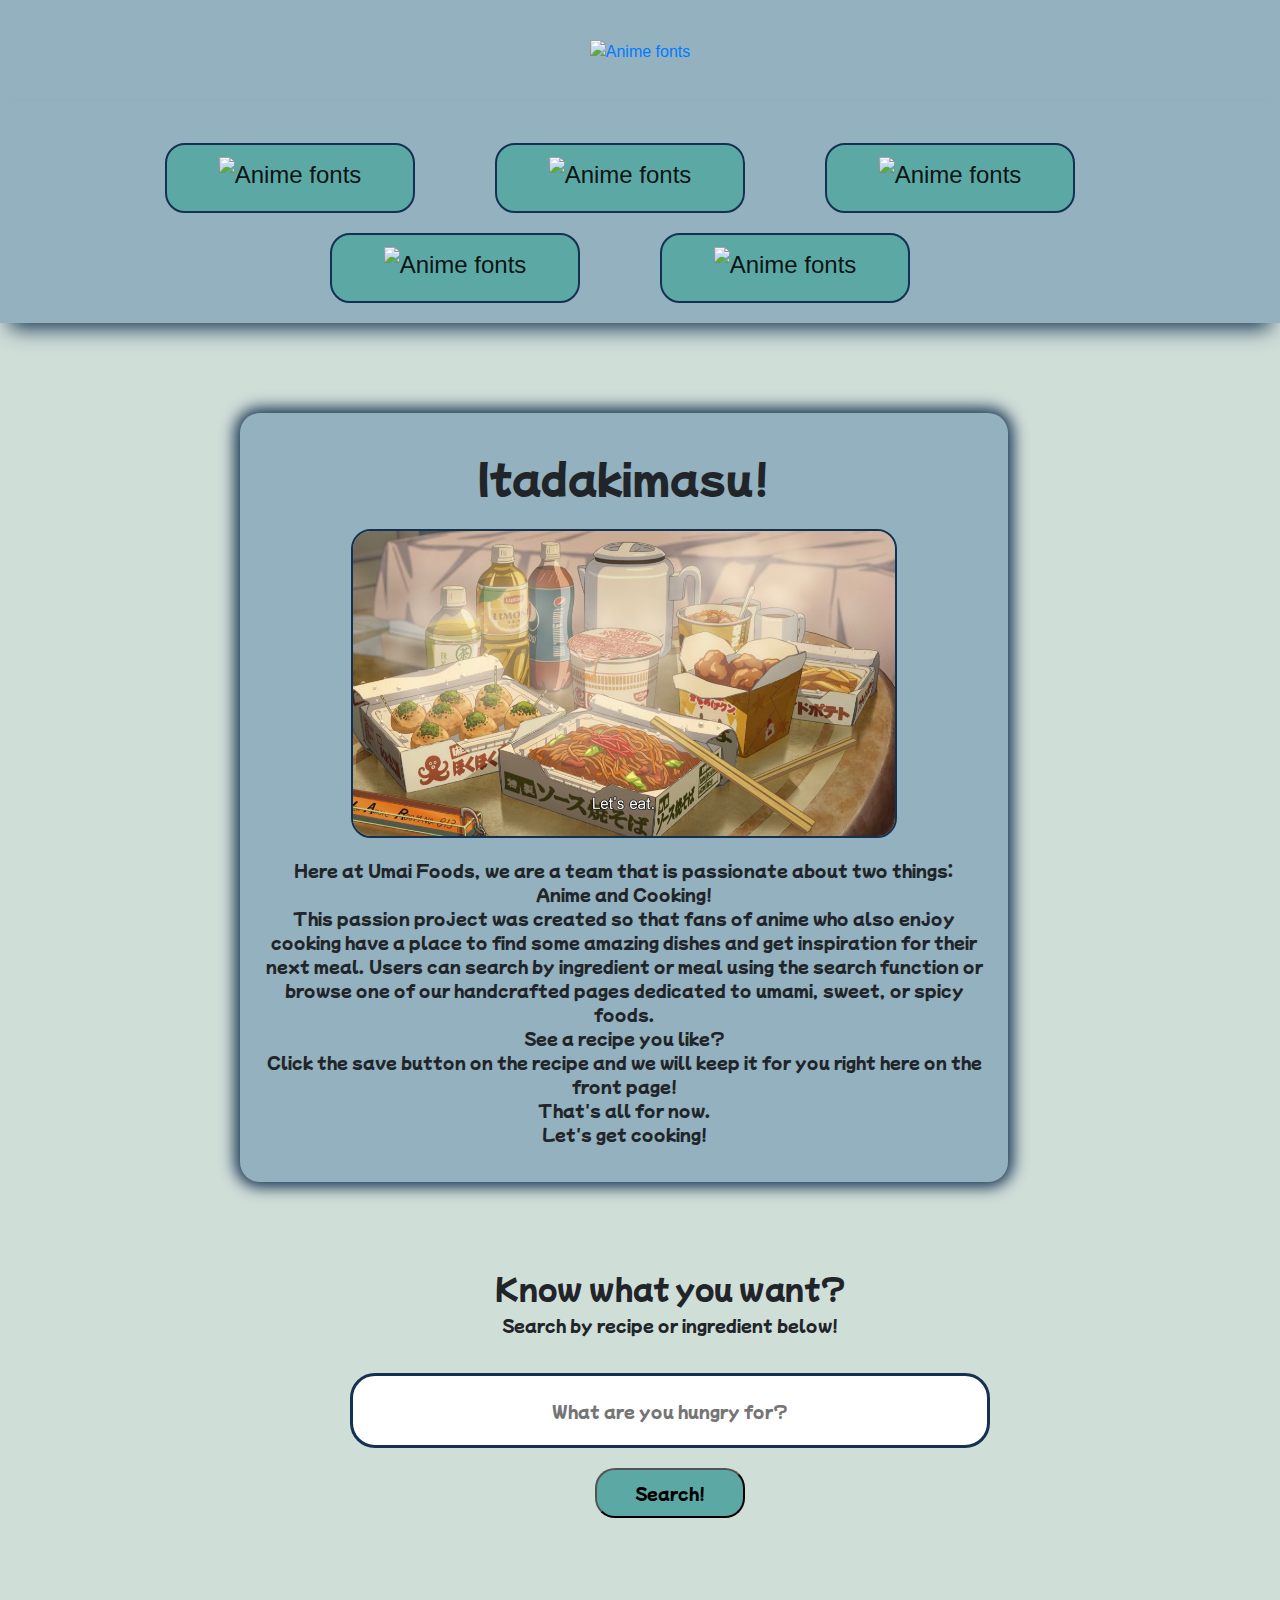
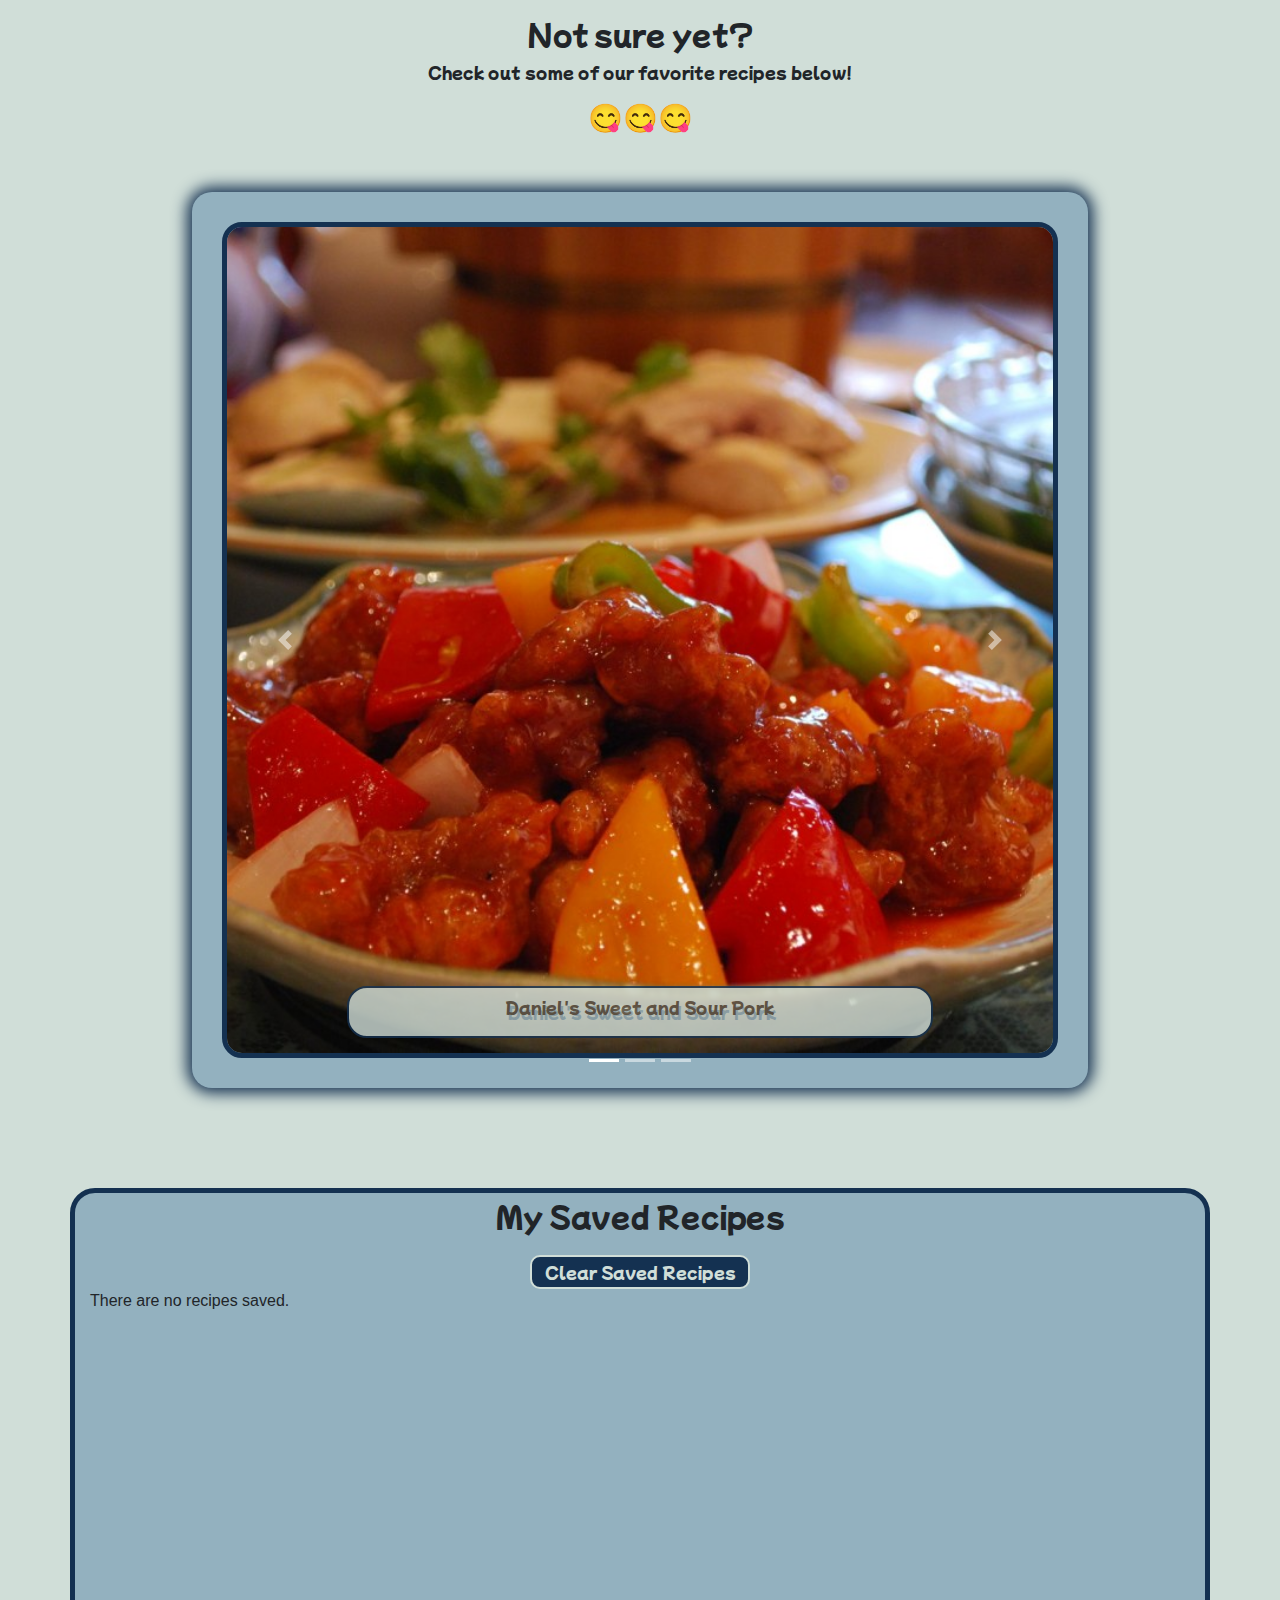
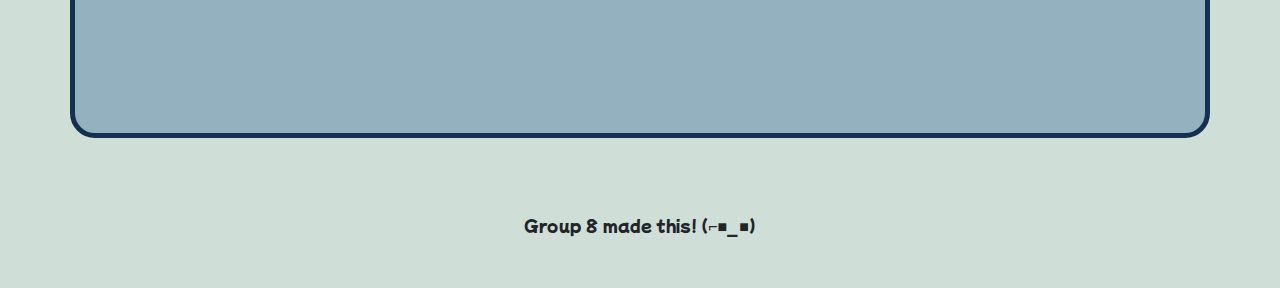
==== commit 16d2d9e4: "Merge pull request #69 from Idjjurado/page-styling" ====
--- a/index.html
+++ b/index.html
@@ -27,7 +27,9 @@
 <body>
   <header>
   <div id="headerTitle">
-    <h3>(∩^o^)⊃━☆</h3>
+    <a id="secret" href="https://www.youtube.com/watch?v=ByXuk9QqQkk" target="_blank">
+      <h3>(∩^o^)⊃━☆</h3>
+    </a>
     <a href="./index.html"><span>
       <img src="./assets/images/sootsprite.gif" alt="animated dancing soot sprite">
     </span><img src="https://see.fontimg.com/api/renderfont4/1pK2/eyJyIjoiZnMiLCJoIjo2NSwidyI6MTAwMCwiZnMiOjY1LCJmZ2MiOiIjMDAwMDAwIiwiYmdjIjoiI0ZGRkZGRiIsInQiOjF9/VW1haSBGb29kcw/yeyey.png" 
@@ -84,11 +86,17 @@
       <aside id="about-us">
         <h3>Itadakimasu!</h3>
         <img id="aboutImage" src="./assets/images/Food Banner.jpg" alt="feast with caption lets eat">
-        <p>This passion project was created so fans of anime, cartoons,
-           and other tv shows. Can have a place to find some of the amazing
-           dishes that can be found. Here at Umai Foods, we have
-           options to have a random recipe pulled and to generate a search.
-           Based on a type of food be it spicy, sweet, or umami.
+        <p>Here at Umai Foods, we are a team that is passionate about two things:<br>
+          Anime and Cooking! <br>
+          This passion project was created so that fans of anime
+           who also enjoy cooking have a place to find some amazing
+           dishes and get inspiration for their next meal. Users can 
+           search by ingredient or meal using the search function 
+           or browse one of our handcrafted pages dedicated to umami,
+           sweet, or spicy foods. <br> See a recipe you like? <br>
+           Click the save button on the recipe and we will keep it for
+           you right here on the front page! <br> That's all for now. <br>
+            Let's get cooking!
       </aside>
     </div>
 
--- a/assets/css/style.css
+++ b/assets/css/style.css
@@ -6,9 +6,6 @@
 --prussian-blue: #143151ff;
 }
 
-/* * {
-    border: 2px solid black;
-} */
 
 body {
     background-color: var(--mint-cream);
@@ -16,7 +13,6 @@
 
 
 /* This is all header stuff */
-
 header {
     background-color: var(--cadet-gray);
     width: 100%;
@@ -29,6 +25,7 @@
     display: flex;
 }
 
+/* This is the easter egg styling */
 header h3 {
     content-visibility: hidden;
     text-align: center;
@@ -39,6 +36,11 @@
 
 header h3:hover {
     content-visibility: visible;
+    color: var(--prussian-blue);
+}
+
+#secret {
+    text-decoration: none;
 }
 
 #headerTitle {
@@ -51,7 +53,6 @@
 
 
 /* This is all of the buttons in the header */
-
 .nav-item {
     height: fit-content;
     width: fit-content;
@@ -86,9 +87,6 @@
 .navbar {
     box-shadow: 0px 15px 20px -10px var(--prussian-blue);
     padding: 20px;
-}
-
-.navbar {
     background-color: var(--cadet-gray);
     display: flex;
 }
@@ -105,7 +103,6 @@
 .nav-item img:hover {
     display: none;
 }
-
 
 .hover-text {
     display: none;
@@ -118,17 +115,10 @@
     border-radius: 10px;
     background-color: var(--verdigris);
     font-family: 'Mochiy Pop P One', sans-serif;
- 
-}
-
-
-.nav-item:hover + .nav-item img:hover {
-    display: none;
 }
 
 
 /* Main page elements */
-
 #mainEL {
     display: flex;
     flex-wrap: wrap;
@@ -136,6 +126,12 @@
     background-color: var(--mint-cream);
 }
 
+/* This is all the left side of the page */
+#firstEL {
+    justify-content: center;
+    width: 35%;
+    background-color: var(--mint-cream);
+}
 
 #about-us {
     background-color: var(--cadet-gray);
@@ -146,6 +142,12 @@
     font-family: 'Mochiy Pop P One', sans-serif;
     box-shadow: 0px 0px 15px 5px var(--prussian-blue);
     padding: 20px;
+}
+
+#about-us h3 {
+    font-size: 40px;
+    margin-top: 20px;
+    font-family: 'Mochiy Pop P One', sans-serif;
 }
 
 #aboutImage {
@@ -155,18 +157,8 @@
     border-radius: 20px;
 }
 
-#about-us h3 {
-    font-size: 40px;
-    margin-top: 20px;
-    font-family: 'Mochiy Pop P One', sans-serif;
-}
-
-#firstEL {
-    justify-content: center;
-    width: 35%;
-    background-color: var(--mint-cream);
-}
-
+
+/* This is the middle of the page, the search area */
 #searchEL {
     display: flex;
     flex-direction: column;
@@ -199,6 +191,8 @@
     box-shadow: 5px 5px 5px var(--prussian-blue);
 }
 
+
+/* This is the carousel on the right side */
 #thirdEL {
     display: flex;
     flex-direction: column;
@@ -210,12 +204,8 @@
     font-family: 'Mochiy Pop P One', sans-serif;
 }
 
-#bottom {
-    height: 550px;
-}
 
 /* This is all the carousel stuff */
-
 #carouselExampleIndicators {
     background-color: var(--cadet-gray);
     box-shadow: 0px 0px 15px 5px var(--prussian-blue);
@@ -248,11 +238,11 @@
     font-family: 'Mochiy Pop P One', sans-serif;
     padding: 10px;
 }
+
 .carousel-caption > h3 {
     color: var(--walnut-brown);
     text-shadow: 2px 5px var(--cadet-gray);
     font-size: 100%;
-
 }
 
 .carousel-caption > p {
@@ -260,7 +250,11 @@
 }
 
 
-/* This is the saved recipes container stuff */
+/* This is all of the recipe container stuff */
+#bottom {
+    height: 550px;
+}
+
 .container {
     display: flex;
     flex-direction: column;
@@ -295,6 +289,8 @@
     color: var(--prussian-blue);
 }
 
+
+/* This is the part that holds all of the recipes inside the container */
 #favorites {
     display: flex;
     background-color: var(--cadet-gray);
@@ -321,7 +317,6 @@
     align-items: center;
 }
 
-
 footer {
     height: 150px;
     width: 100%;
@@ -332,7 +327,9 @@
 }
 
 
+/* Media queries to make the page mobile friendly */
 @media only screen and (max-width: 1879px) {
+
     ul {
         flex-wrap: wrap;
         justify-content: center;
@@ -379,7 +376,6 @@
         font-size: 50px;
         font-family: 'Mochiy Pop P One', sans-serif;
         color: var(--prussian-blue);
-
     }
     #searchEL {
         width: 50%;
